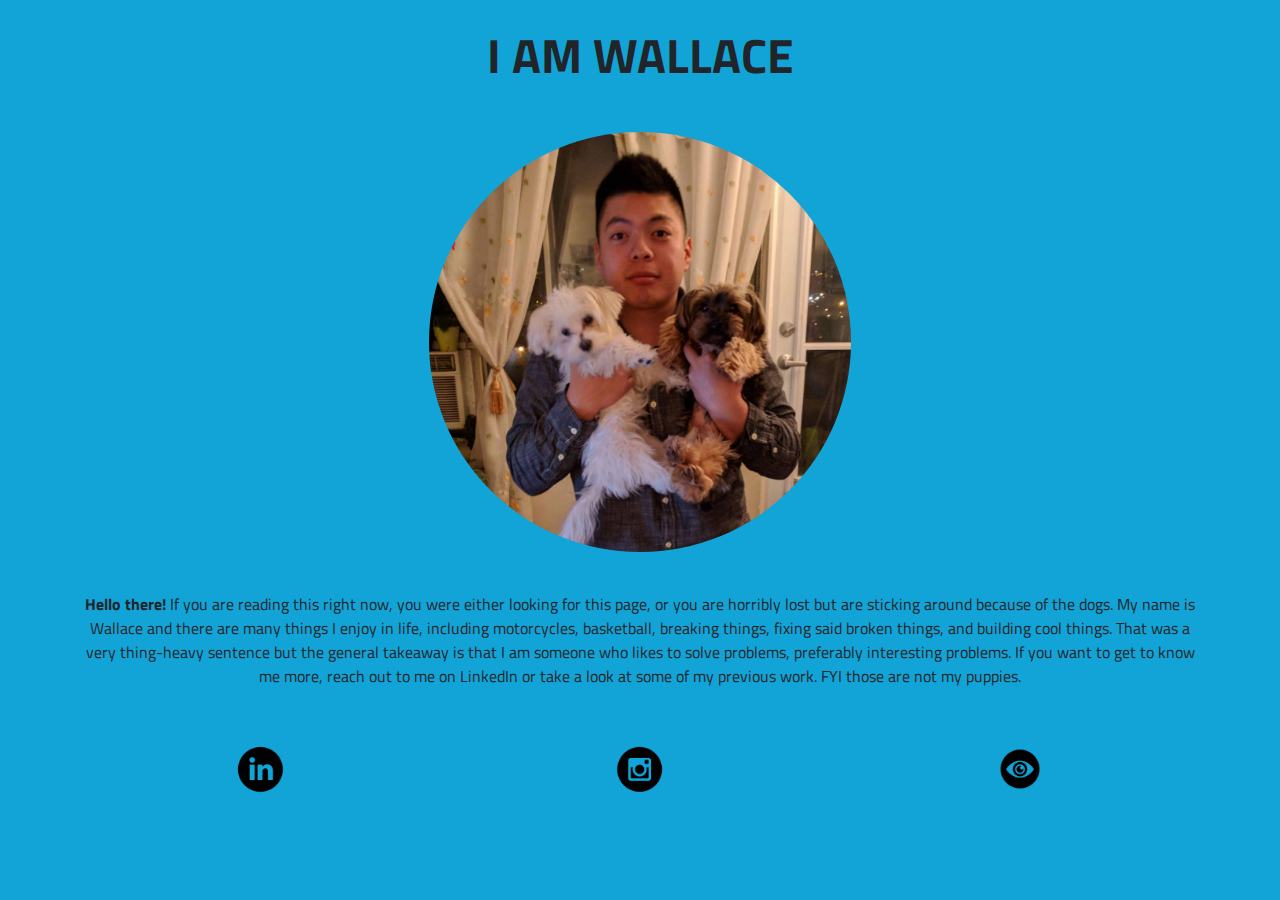
==== index.html @ e4cd3e15 "initial commit, functional site as is" ====
<!DOCTYPE html>
<html lang="en">
    <head>
        <meta charset="UTF-8">
        <meta name="viewport" content="width=device-width, initial-scale=1.0">
        <title>I AM WALLACE</title>
        <script src="https://code.jquery.com/jquery-3.4.1.slim.min.js" integrity="sha384-J6qa4849blE2+poT4WnyKhv5vZF5SrPo0iEjwBvKU7imGFAV0wwj1yYfoRSJoZ+n" crossorigin="anonymous"></script>
        <script src="https://cdn.jsdelivr.net/npm/popper.js@1.16.0/dist/umd/popper.min.js" integrity="sha384-Q6E9RHvbIyZFJoft+2mJbHaEWldlvI9IOYy5n3zV9zzTtmI3UksdQRVvoxMfooAo" crossorigin="anonymous"></script>
        <script src="https://stackpath.bootstrapcdn.com/bootstrap/4.4.1/js/bootstrap.min.js" integrity="sha384-wfSDF2E50Y2D1uUdj0O3uMBJnjuUD4Ih7YwaYd1iqfktj0Uod8GCExl3Og8ifwB6" crossorigin="anonymous"></script>
        <link rel="stylesheet" href="https://stackpath.bootstrapcdn.com/bootstrap/4.4.1/css/bootstrap.min.css" integrity="sha384-Vkoo8x4CGsO3+Hhxv8T/Q5PaXtkKtu6ug5TOeNV6gBiFeWPGFN9MuhOf23Q9Ifjh" crossorigin="anonymous">
        <link href="https://fonts.googleapis.com/css2?family=Titillium+Web:wght@300;400;700&display=swap" rel="stylesheet">
        <link rel="stylesheet" type="text/css" href="style.css">
        <link rel="apple-touch-icon" sizes="180x180" href="apple-touch-icon.png">
        <link rel="icon" type="image/png" sizes="32x32" href="favicon-32x32.png">
        <link rel="icon" type="image/png" sizes="16x16" href="favicon-16x16.png">
        <link rel="manifest" href="site.webmanifest">
    </head>

    <body>
        <div class="container-md text-center">
            <div id="title">
                I AM WALLACE
            </div>
        </div>
        <div class="container-md text-center">
            <div id="image">
                <img src="assets/main-image-real.jpg" alt="profile-pic" height="420" wdith="420">
            </div>
        </div>
        <div class="container-md text-center">
            <div id="blurb">
                <p><strong>Hello there!</strong> If you are reading this right now, you were either looking for this page, or you are horribly lost but are sticking around because of the dogs. My name is Wallace and there are many things I enjoy in life, including motorcycles, basketball, breaking things, fixing said broken things, and building cool things. That was a very thing-heavy sentence but the general takeaway is that I am someone who likes to solve problems, preferably interesting problems. If you want to get to know me more, reach out to me on LinkedIn or take a look at some of my previous work. FYI those are not my puppies.</p>
            </div>
        </div>
        <div class="container-md text-center">
            <div class="row">
                <div class="col linkedin">
                    <a href="https://www.linkedin.com/in/wleewlee">
                        <img id="linkedin" src="assets/icons/icon-linkedin.png" alt="linkedin-icon" height="50" width="50">
                    </a>
                </div>
                <div class="col instagram">
                    <a href="https://www.instagram.com/walllllee/">
                        <img id="instagram" src="assets/icons/icon-instagram.png" alt="instagram-icon" height="50" width="50">
                    </a>
                </div>
                <div class="col project">
                    <input type="image" id="test-image" src="assets/icons/icon-project.png" data-toggle="modal" data-target="#project-modal" height="50" width="50">
                </div>
            </div>
        </div>

        <div class="modal fade show" id="project-modal" tabindex="-1" role="dialog">
            <div class="modal-dialog" role="document">
                <div class="modal-content">
                    <div class="modal-header">
                        <h5 class="modal-title" id="project-modal-label">Project Content Coming Soon!</h5>
                        <button type="button" class="close" data-dismiss="modal" aria-label="Close">
                            <span aria-hidden="true">&times;</span>
                        </button>
                    </div>
                    <div class="modal-body">
                        <p>If you want to see this content sooner, <s>subscribe and don't forget to click the notification bell</s> <strong>check out my LinkedIn profile.</strong></p>
                    </div>
                    <div class="modal-footer">
                        <button type="button" class="btn btn-primary" data-dismiss="modal">Okay!</button>
                    </div>
                </div>
            </div>
        </div>

        <!--<div class="easter-egg-coming-soon"></div>-->
    </body>
</html>
---- style.css ----
body {
    background-color: #12A3D7;
    font-family: 'Titillium Web', sans-serif;
}

.container-md {
    padding-top: 20px;
    padding-bottom: 20px;
}

#title {
    font-weight: 700;
    font-size: 300%;
}

img {
    border-radius: 50%;
}
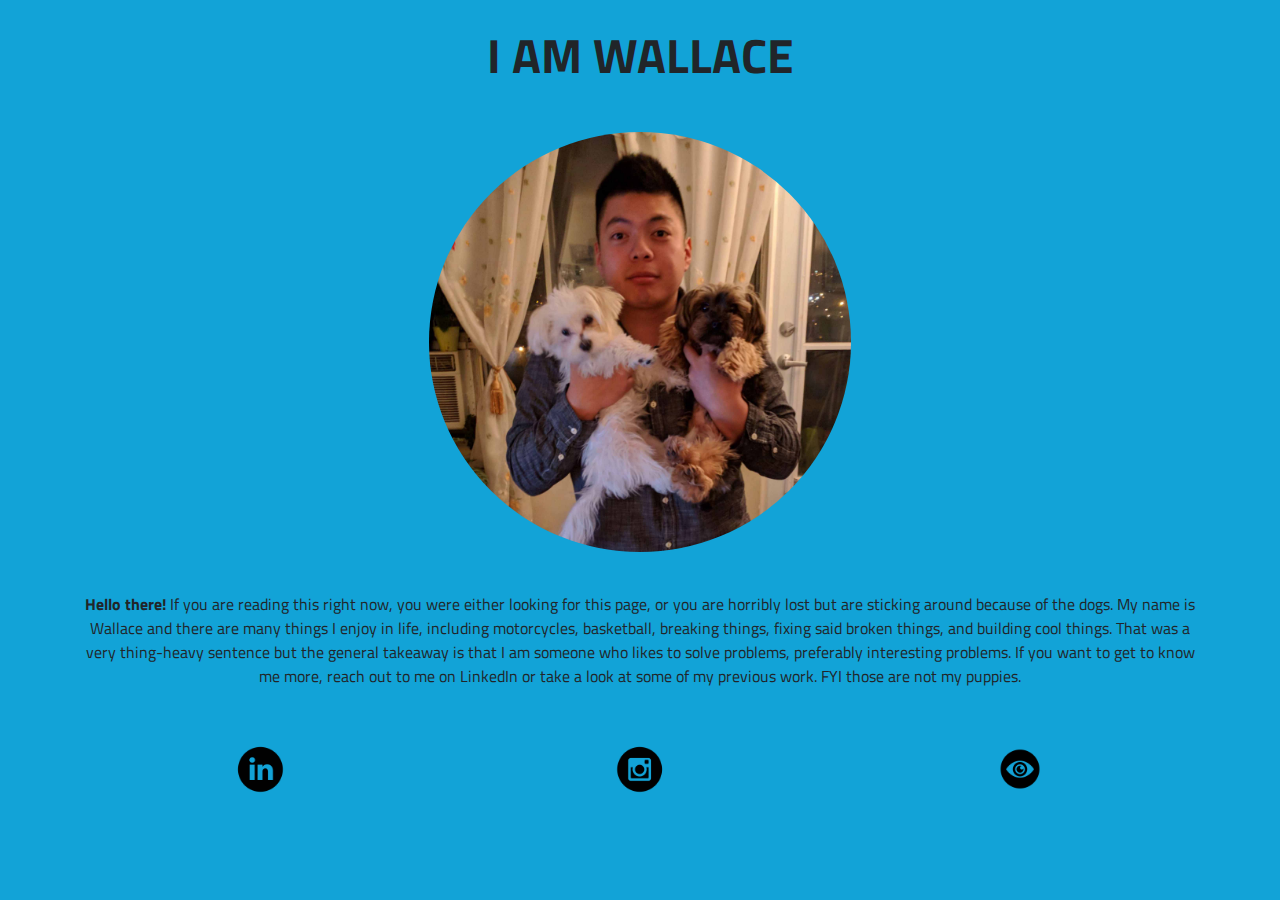
==== commit c32e68c9: "fixed some wording" ====
--- a/index.html
+++ b/index.html
@@ -60,7 +60,7 @@
                         </button>
                     </div>
                     <div class="modal-body">
-                        <p>If you want to see this content sooner, <s>subscribe and don't forget to click the notification bell</s> <strong>check out my LinkedIn profile.</strong></p>
+                        <p>If you want to see this content sooner, <s>subscribe and don't forget to click the notification bell</s> <strong>check out my LinkedIn profile and let me know.</strong></p>
                     </div>
                     <div class="modal-footer">
                         <button type="button" class="btn btn-primary" data-dismiss="modal">Okay!</button>
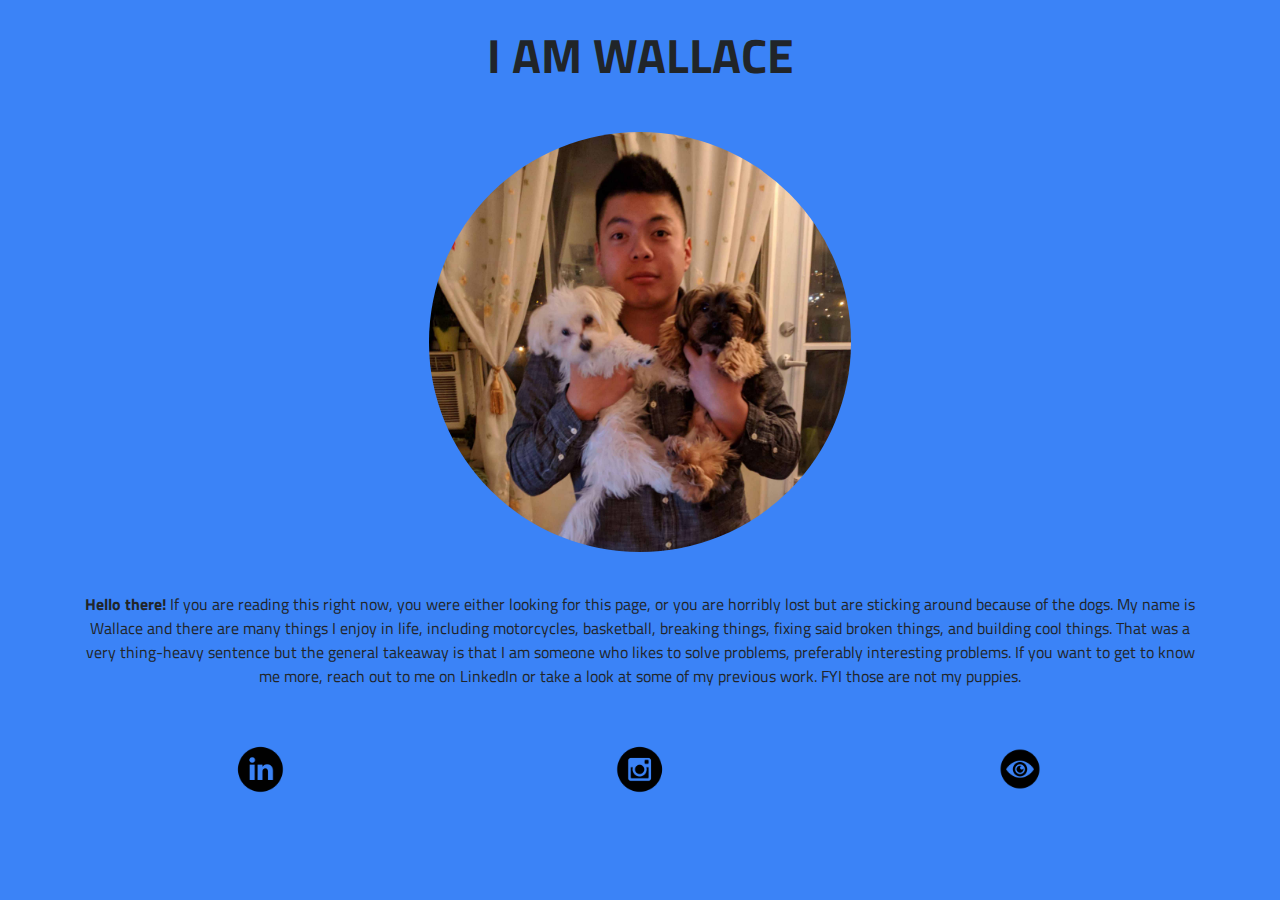
==== commit bbf6d395: "changed styling, changed modal messaging." ====
--- a/index.html
+++ b/index.html
@@ -1,8 +1,18 @@
 <!DOCTYPE html>
 <html lang="en">
     <head>
+        <script async src="https://www.googletagmanager.com/gtag/js?id=UA-168559285-1"></script>
+        <script>
+            window.dataLayer = window.dataLayer || [];
+            function gtag(){dataLayer.push(arguments);}
+            gtag('js', new Date());
+            gtag('config', 'UA-168559285-1');
+        </script>
         <meta charset="UTF-8">
         <meta name="viewport" content="width=device-width, initial-scale=1.0">
+        <meta property="og:title" content="I AM WALLACE">
+        <meta property="og:image" content="assets/main-image-square.png">
+        <meta property="og:description" content="The awesomely simple site of Wallace Lee.">
         <title>I AM WALLACE</title>
         <script src="https://code.jquery.com/jquery-3.4.1.slim.min.js" integrity="sha384-J6qa4849blE2+poT4WnyKhv5vZF5SrPo0iEjwBvKU7imGFAV0wwj1yYfoRSJoZ+n" crossorigin="anonymous"></script>
         <script src="https://cdn.jsdelivr.net/npm/popper.js@1.16.0/dist/umd/popper.min.js" integrity="sha384-Q6E9RHvbIyZFJoft+2mJbHaEWldlvI9IOYy5n3zV9zzTtmI3UksdQRVvoxMfooAo" crossorigin="anonymous"></script>
@@ -54,13 +64,13 @@
             <div class="modal-dialog" role="document">
                 <div class="modal-content">
                     <div class="modal-header">
-                        <h5 class="modal-title" id="project-modal-label">Project Content Coming Soon!</h5>
+                        <h5 class="modal-title" id="project-modal-label">How Can I Help?</h5>
                         <button type="button" class="close" data-dismiss="modal" aria-label="Close">
                             <span aria-hidden="true">&times;</span>
                         </button>
                     </div>
                     <div class="modal-body">
-                        <p>If you want to see this content sooner, <s>subscribe and don't forget to click the notification bell</s> <strong>check out my LinkedIn profile and let me know.</strong></p>
+                        <p>If you want to get to know me better or chat about how I can help you, check out my LinkedIn profile and let me know!</p>
                     </div>
                     <div class="modal-footer">
                         <button type="button" class="btn btn-primary" data-dismiss="modal">Okay!</button>
@@ -71,4 +81,4 @@
 
         <!--<div class="easter-egg-coming-soon"></div>-->
     </body>
-</html>+</html>
--- a/style.css
+++ b/style.css
@@ -1,5 +1,5 @@
 body {
-    background-color: #12A3D7;
+    background-color: #3b83f7;
     font-family: 'Titillium Web', sans-serif;
 }
 
@@ -18,3 +18,10 @@
 }
 
 
+@media only screen and (max-width: 768px) {
+    img {
+        max-width: 70%;
+        height: auto;
+        width: auto\9; /* for ie8... */
+    }
+}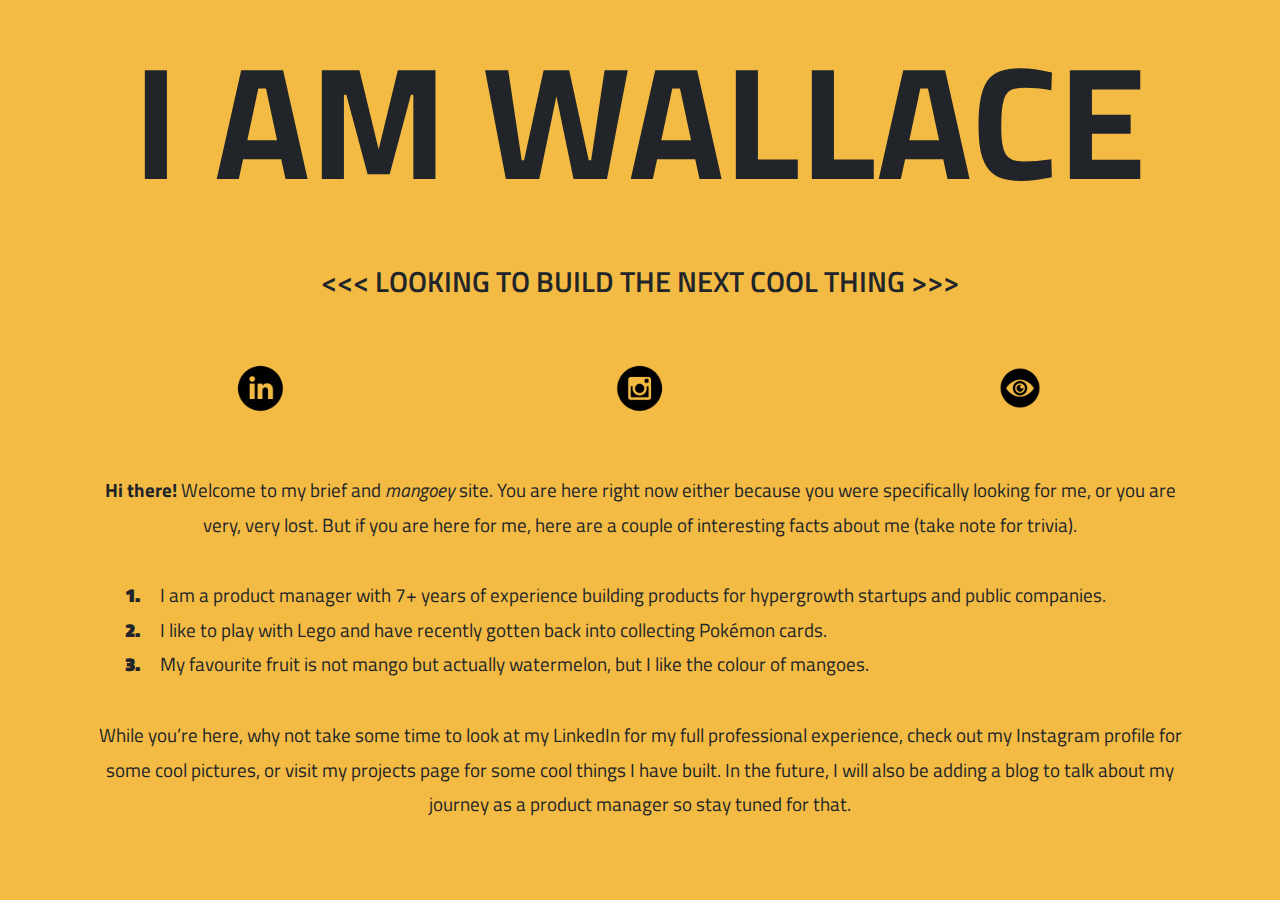
==== commit 1615379c: "Small homepage changes, added slogan." ====
--- a/index.html
+++ b/index.html
@@ -1,12 +1,13 @@
 <!DOCTYPE html>
 <html lang="en">
     <head>
-        <script async src="https://www.googletagmanager.com/gtag/js?id=UA-168559285-1"></script>
+        <!-- Google tag (gtag.js) -->
+        <script async src="https://www.googletagmanager.com/gtag/js?id=G-0LJFPKKEYN"></script>
         <script>
             window.dataLayer = window.dataLayer || [];
             function gtag(){dataLayer.push(arguments);}
             gtag('js', new Date());
-            gtag('config', 'UA-168559285-1');
+            gtag('config', 'G-0LJFPKKEYN');
         </script>
         <meta charset="UTF-8">
         <meta name="viewport" content="width=device-width, initial-scale=1.0">
@@ -20,9 +21,9 @@
         <link rel="stylesheet" href="https://stackpath.bootstrapcdn.com/bootstrap/4.4.1/css/bootstrap.min.css" integrity="sha384-Vkoo8x4CGsO3+Hhxv8T/Q5PaXtkKtu6ug5TOeNV6gBiFeWPGFN9MuhOf23Q9Ifjh" crossorigin="anonymous">
         <link href="https://fonts.googleapis.com/css2?family=Titillium+Web:wght@300;400;700&display=swap" rel="stylesheet">
         <link rel="stylesheet" type="text/css" href="style.css">
-        <link rel="apple-touch-icon" sizes="180x180" href="apple-touch-icon.png">
-        <link rel="icon" type="image/png" sizes="32x32" href="favicon-32x32.png">
-        <link rel="icon" type="image/png" sizes="16x16" href="favicon-16x16.png">
+        <link rel="apple-touch-icon" sizes="180x180" href="assets/favicons/apple-touch-icon.png">
+        <link rel="icon" type="image/png" sizes="32x32" href="assets/favicons/favicon-32x32.png">
+        <link rel="icon" type="image/png" sizes="16x16" href="assets/favicons/favicon-16x16.png">
         <link rel="manifest" href="site.webmanifest">
     </head>
 
@@ -32,53 +33,46 @@
                 I AM WALLACE
             </div>
         </div>
+
         <div class="container-md text-center">
-            <div id="image">
-                <img src="assets/main-image-real.jpg" alt="profile-pic" height="420" wdith="420">
+            <div id="slogan">
+                <<< LOOKING TO BUILD THE NEXT COOL THING >>>
             </div>
         </div>
-        <div class="container-md text-center">
-            <div id="blurb">
-                <p><strong>Hello there!</strong> If you are reading this right now, you were either looking for this page, or you are horribly lost but are sticking around because of the dogs. My name is Wallace and there are many things I enjoy in life, including motorcycles, basketball, breaking things, fixing said broken things, and building cool things. That was a very thing-heavy sentence but the general takeaway is that I am someone who likes to solve problems, preferably interesting problems. If you want to get to know me more, reach out to me on LinkedIn or take a look at some of my previous work. FYI those are not my puppies.</p>
-            </div>
-        </div>
+
         <div class="container-md text-center">
             <div class="row">
                 <div class="col linkedin">
-                    <a href="https://www.linkedin.com/in/wleewlee">
+                    <a href="https://www.linkedin.com/in/wleewlee" target="_blank">
                         <img id="linkedin" src="assets/icons/icon-linkedin.png" alt="linkedin-icon" height="50" width="50">
                     </a>
                 </div>
                 <div class="col instagram">
-                    <a href="https://www.instagram.com/walllllee/">
+                    <a href="https://www.instagram.com/walllllee/" target="_blank">
                         <img id="instagram" src="assets/icons/icon-instagram.png" alt="instagram-icon" height="50" width="50">
                     </a>
                 </div>
                 <div class="col project">
-                    <input type="image" id="test-image" src="assets/icons/icon-project.png" data-toggle="modal" data-target="#project-modal" height="50" width="50">
+                    <a href="pages/projects.html" target="_blank">
+                        <img id="projects" src="assets/icons/icon-project.png" alt="projects-icon" height="50" width="50">
+                    </a>
                 </div>
             </div>
         </div>
 
-        <div class="modal fade show" id="project-modal" tabindex="-1" role="dialog">
-            <div class="modal-dialog" role="document">
-                <div class="modal-content">
-                    <div class="modal-header">
-                        <h5 class="modal-title" id="project-modal-label">How Can I Help?</h5>
-                        <button type="button" class="close" data-dismiss="modal" aria-label="Close">
-                            <span aria-hidden="true">&times;</span>
-                        </button>
-                    </div>
-                    <div class="modal-body">
-                        <p>If you want to get to know me better or chat about how I can help you, check out my LinkedIn profile and let me know!</p>
-                    </div>
-                    <div class="modal-footer">
-                        <button type="button" class="btn btn-primary" data-dismiss="modal">Okay!</button>
-                    </div>
-                </div>
+        <div class="container-md text-center">
+            <div id="blurb">
+                <p><strong>Hi there!</strong> Welcome to my brief and <em>mangoey</em> site. You are here right now either because you were specifically looking for me, or you are very, very lost. But if you are here for me, here are a couple of interesting facts about me (take note for trivia).</p> 
+
+                <ol>
+                    <li>I am a product manager with 7+ years of experience building products for hypergrowth startups and public companies.</li>
+                    <li>I like to play with Lego and have recently gotten back into collecting Pok&eacute;mon cards.</li>
+                    <li>My favourite fruit is not mango but actually watermelon, but I like the colour of mangoes. </li>
+                </ol>
+                <p>While you’re here, why not take some time to look at my LinkedIn for my full professional experience, check out my Instagram profile for some cool pictures, or visit my projects page for some cool things I have built. In the future, I will also be adding a blog to talk about my journey as a product manager so stay tuned for that. 
+                </p>
             </div>
         </div>
-
-        <!--<div class="easter-egg-coming-soon"></div>-->
+        
     </body>
 </html>
--- a/style.css
+++ b/style.css
@@ -1,20 +1,74 @@
 body {
-    background-color: #3b83f7;
+    background-color: #F4BB44;
+    /*94dfff*/
     font-family: 'Titillium Web', sans-serif;
 }
 
 .container-md {
-    padding-top: 20px;
+    padding-top: 40px;
     padding-bottom: 20px;
+}
+
+#slogan {
+    font-size: 180%;
+    font-weight: 600;
+}
+
+.box {
+    display: flex;
+    flex-direction: column;
+    text-align: left;
+    padding: 15px 20px 15px 20px;
+}
+
+.description {
+    padding-top: 15px;
+    padding-bottom: 15px;
+}
+
+.project-header {
+    font-size: 150%;
+    font-weight: 700;
+}
+
+.heading {
+    font-size: 100%;
+    font-weight: 600;
 }
 
 #title {
     font-weight: 700;
-    font-size: 300%;
+    font-size: 1000%;
+    line-height: 1;
 }
 
-img {
-    border-radius: 50%;
+#secondary-title {
+    font-weight: 700;
+    font-size: 300%
+}
+
+ol {
+    list-style: none;
+    counter-reset: item;
+    text-align: left;
+    padding-top: 20px;
+    padding-bottom: 20px;
+    padding-inline-end: 40px;
+}
+
+ol li {
+    counter-increment: item;
+}
+
+ol li::before {
+    content: counter(item)".";
+    font-weight: 800;
+    padding-right: 20px;
+}
+
+p, ol {
+    font-size: 120%;
+    line-height: 1.8;
 }
 
 
